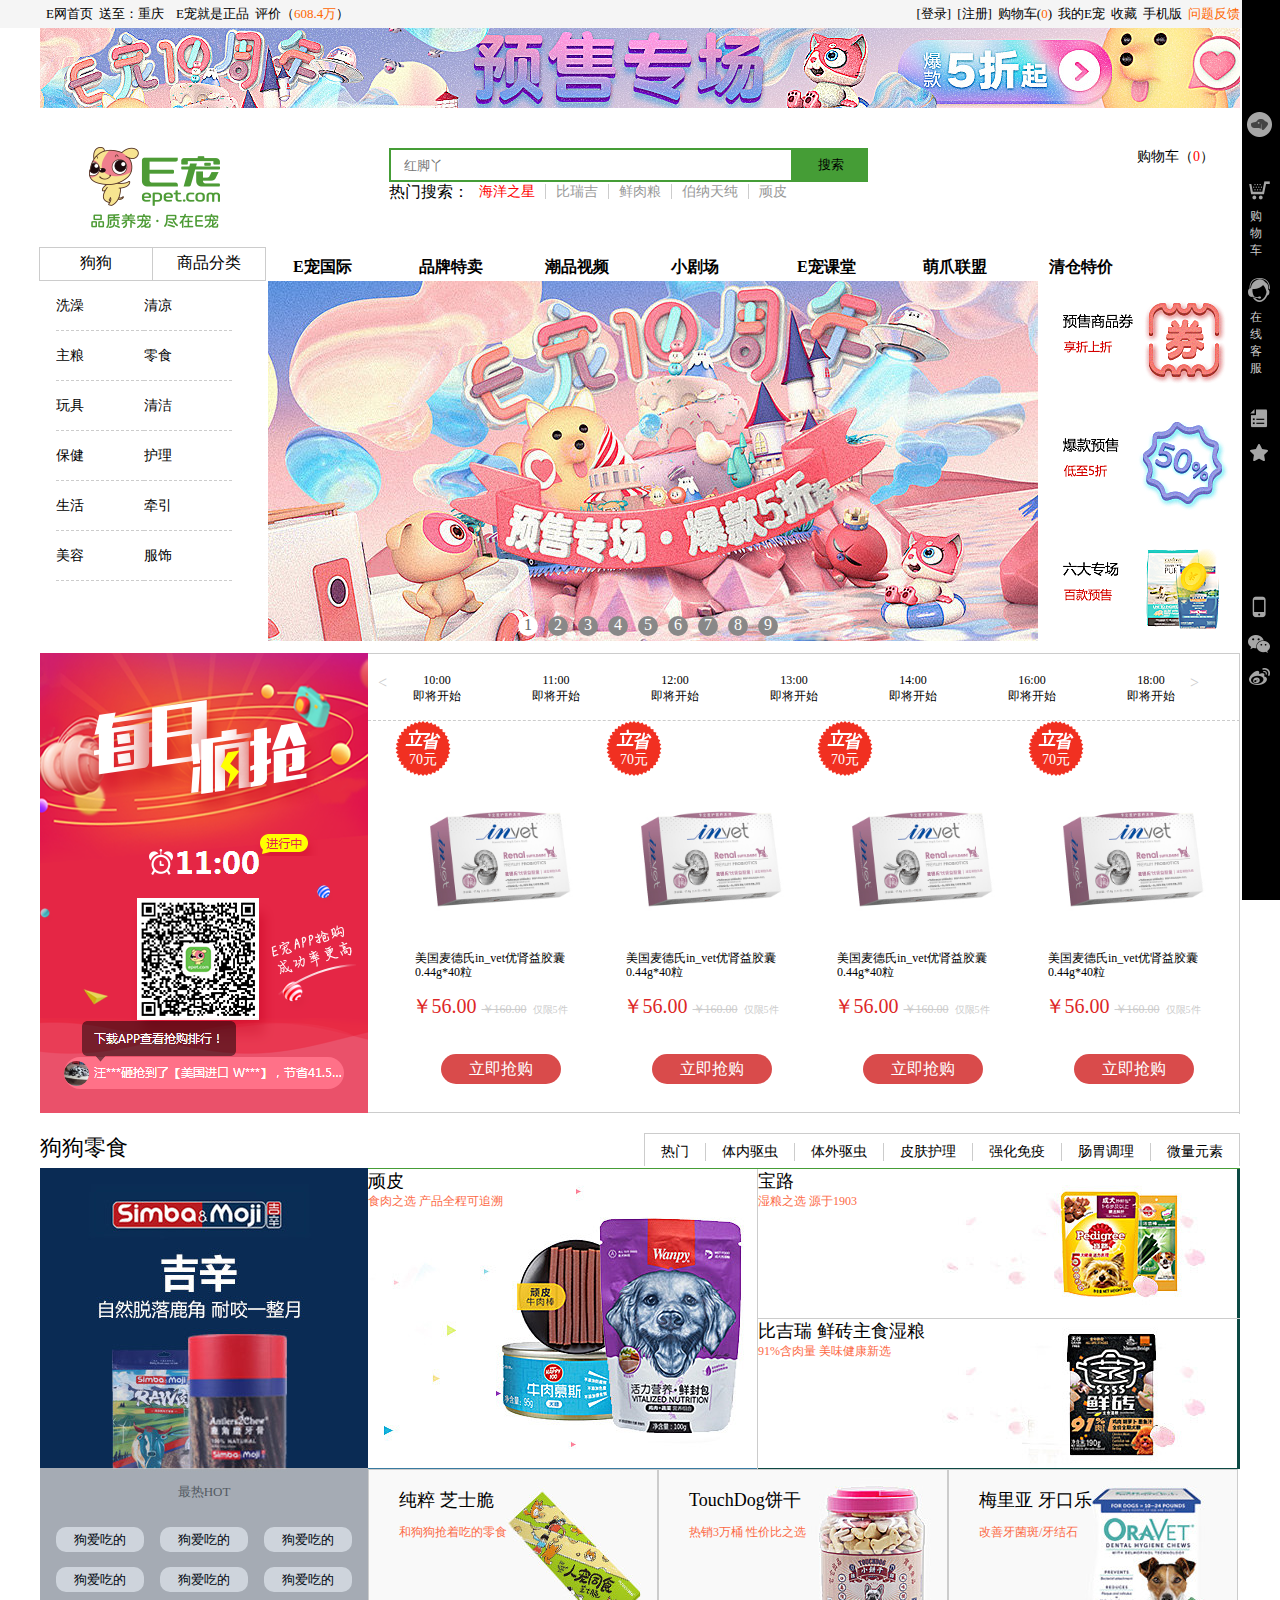
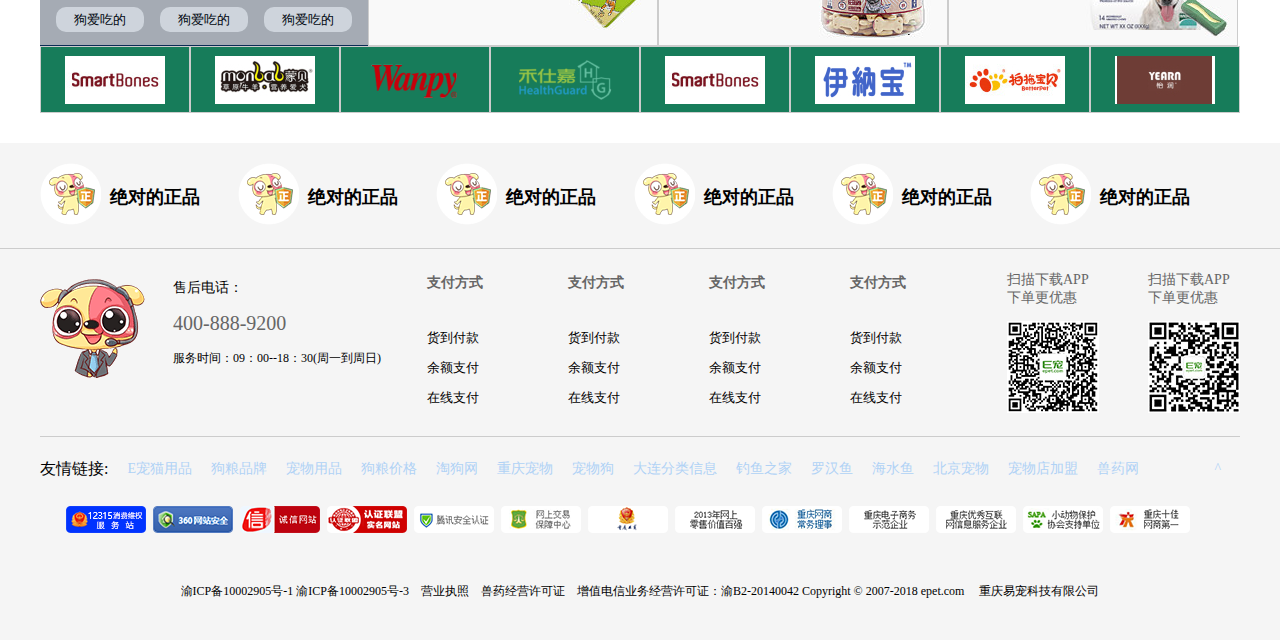
==== index.html @ f07bb5f8 "提交项目" ====
<!DOCTYPE html>
<html lang="en">

<head>
    <meta charset="UTF-8">
    <meta name="viewport" con="width=device-width, initial-scale=1.0">
    <meta http-equiv="X-UA-Compatible" con="ie=edge">
    <title>首页</title>
    <link rel=stylesheet href="css/common.css">
    <link rel=stylesheet href="css/index.css">
    <script src="js/jquery-3.4.1.js"></script>
    <script src="js/jquery.leanModal.min.js"></script>

</head>

<body>
    <!-- 顶部栏目 -->
        <div id="topBar">
            <div class="con">
                <div class="fl">
                    <ul>
                        <li><a href=""><img src="" alt="">E网首页</a></li>
                        <li>送至：重庆</li>
                        <li><img src="" alt=""></li>
                        <li>E宠就是正品</li>
                        <li>评价（<span>608.4万</span>）</li>
                    </ul>
                </div>
                <div class="fr">
                    <ul>
                        <li><a href="#loginmodal" id="modaltrigger_login">[登录]</a></li>
                        <li><a href="#registermodal" id="modaltrigger_register">[注册]</a></li>
                        <li><img src="" alt="">购物车(<span>0</span>)</li>
                        <li><img src="" alt="">我的E宠</li>
                        <li><img src="" alt="">收藏</li>
                        <li><img src="" alt="">手机版</li>
                        <li><span>问题反馈</span></li>
                    </ul>
                </div>
            </div>
        </div>
        <!-- 预售专场 -->
        <div class="con">
            <a href="#"><img src="images/sale.jpg" alt=""></a>
        </div>
        <!-- 登录窗口 -->
        <form action="api/php/login.php" method="post" accept-charset="utf-8">
        <div id="loginmodal" style="display:none">
            <div class="newlogin_con">
                <div>
                    <p class="gototitle">
                        <span class="phone_code">手机验证码登录</span>
                        <span class="Uname">账户登录</span>
                    </p>
                    <div class="gotologin_con">
                        <!---->
                        <div>
                            <div class="user_num">
                                <span class="user_ioc pr1"></span>
                                <input type="text" name="phone_number" placeholder="请输入手机号/账号">
                            </div>
                            <div class="user_pwd">
                                <span class="pwd_ioc pr1 pr2"></span>
                                <input type="password" name="password" style="width:161px" value="" maxlength="20" placeholder="请输入密码">
                                <a href="#">
                                    <span class="forgot">忘记密码</span>
                                </a>
                            </div>
                            <!---->
                        </div>
                        <input type="submit" class="login" value="登录">
                        <p class="otherlogin clear">
                            <span class="loginstype fl">
                                <a href="#"></a>
                                <a href="#"></a>
                                <a href="#" class="QQ"></a>
                            </span>
                            <span class="question fr">
                                <a class="get_phonenum">手机快速注册</a>
                                <span>遇到问题？</span>
                            </span>
                        </p>
                    </div>
                </div>
            </div>
        </div>
        </form>
        <!-- 注册窗口 -->
        <form action="api/php/reg.php" method="post" accept-charset="utf-8">
        <div id="registermodal" style="display:none">
            <div id="newlogin">
                <div class="popup">
                    <p class="gototitle clear">
                        <span class="it1 fl">新用户注册</span>
                        <span class="liner fl"></span>
                        <span id="register_to_login" class="it1 fl closeButton">直接登录</span>
                    </p>
                    <div class="gotologin_con">
                        <div>
                            <div class="setting">
                                <span class="pr1"></span>
                                <input type="text" name="phone_number" placeholder="请输入手机号" maxlength="11">
                            </div>
                            <div class="setting">
                                <input type="text" placeholder="请输入短信验证码" maxlength="4">
                                <a class="#">
                                    <span id="getcodes">获取验证码</span>
                                </a>
                                <div id="popup-captcha"></div>
                            </div>
                            <div class="setting">
                                <span class="pr2"></span>
                                <input type="password" value="" maxlength="20" name="password" placeholder="请输入密码">
                            </div>
                        </div>
                        <input type="submit" name="sub" class="register_btn"  value="注册">
                        <div class="clear otherlogin">
                            <span></span>
                            <span class="que fl">我同意E宠
                            <a href="#" target="_blank" class="go_argent ">《用户使用协议》</a>
                            </span>
                            <span class="meet_que fr">遇到问题？</span>
                        </div>
                    </div>
                </div>
            </div>
        </div>
    </form>

    <!-- 搜索栏目 -->
        <div id="logo_search_car"  class="con clear">
            <a href="#" id="logo" class="fl"><img src="images/epet-logo.png" alt=""></a>

            <div id="search" class="fl">
                <input type="text" name="" class="search_input fl" placeholder="红脚丫">
                <button class="search_btn fl">搜索</button>
                <ul class="search_list">
                    <li>热门搜索：</li>
                    <li><a href="#"><span class="first_span">海洋之星</span></a></li>
                    <li><a href="#"><span>比瑞吉</span></a></li>
                    <li><a href="#"><span>鲜肉粮</span></a></li>
                    <li><a href="#"><span>伯纳天纯</span></a></li>
                    <li><a href="#"><span class="last_span">顽皮</span></a></li>
                </ul>
            </div>

            <a href="./html/cart.html" id="car" class="fr"><img src="images/shop-cart.png" alt="">购物车（<span>0</span>）</a>

        </div>

    <!-- 导航栏目 -->
        <div id="nav" class="con clear">
            <ul class="nav_list_l fl clear">
                <li><span>狗狗</span></li>
                <li><span>商品分类</span></li>
            </ul>
            <ul class="nav_list_r fl clear">
                <li><span>E宠国际</span></li>
                <li><span>品牌特卖</span></li>
                <li><span>潮品视频</span></li>
                <li><span>小剧场</span></li>
                <li><span>E宠课堂</span></li>
                <li><span>萌爪联盟</span></li>
                <li><span>清仓特价</span></li>
            </ul>
        </div>

    <!-- 侧边栏 -->
        <div id="side_bar">
            <ul class="side_bar_list">
                <li><a class="rt_my" href="#"><i></i></a></li>
                <li><a class="rt_car" href="#"><i></i><span>购物车</span></a></li>
                <li><a class="rt_question" href="#"><i></i><span>在线客服</span></a></li>
                <li><a class="rt_order" href="#"><i></i></a></li>
                <li><a class="rt_view" href="#"><i></i></a></li>
            </ul>
            <a class="rt_app" href="#"><i></i></a>
            <a class="rt_weixin" href="#"><i></i></a>
            <a class="rt_weibo" href="#"><i></i></a>
            <a class="back_top" href="#"><i></i></a>
        </div>


    <!-- 轮播图部分 -->
        <div id="banner" class="con clear">
            <!-- 二级菜单 -->
            <div id="goods_class">
            <ul class="fl">
                <li>
                    <div><a>洗澡</a><a>清凉</a></div>
                </li>
                <li>
                    <div><a>主粮</a><a>零食</a></div>
                </li>
                <li>
                    <div><a>玩具</a><a>清洁</a></div>
                </li>
                <li>
                    <div><a>保健</a><a>护理</a></div>
                </li>
                <li>
                    <div><a>生活</a><a>牵引</a></div>
                </li>
                <li>
                    <div><a>美容</a><a>服饰</a></div>
                </li>
                <li></li>
            </ul>

            <!-- 轮播图 -->
                <div id="box" class="fl">
                    <img id="imgId1" src="images/1.jpg" />
                    <img id="imgId2" src="images/2.jpg" />
                    <img id="imgId3" src="images/3.jpg" />
                    <img id="imgId4" src="images/4.jpg" />
                    <img id="imgId5" src="images/5.jpg" />
                    <img id="imgId6" src="images/6.jpg" />
                    <img id="imgId7" src="images/7.jpg" />
                    <img id="imgId8" src="images/8.jpg" />
                    <img id="imgId9" src="images/9.jpg" />
                    <ul id="btns">
                        <li>1</li>
                        <li>2</li>
                        <li>3</li>
                        <li>4</li>
                        <li>5</li>
                        <li>6</li>
                        <li>7</li>
                        <li>8</li>
                        <li>9</li>
                    </ul>

                </div>



            <!-- 二级菜单 -->
            <div class="second_list">
                <div class="clear">
                    <div class="list_title">
                        <i></i>
                        <span>出游洗澡</span>
                        <i></i>
                    </div>
                    <div>
                        <div class="fl green_font">
                        <a href="#">专用香波</a>
                        <img src="" alt="" /></div>
                        <div class="fl small_font">
                            <a href="#"><span>双层被毛</span></a>
                            <a href="#"><span>卷毛专用</span></a>
                            <a href="#"><span>红棕色</span></a>
                            <a href="#"><span>金色专用</span></a>
                        </div>
                    </div>
                    <div>
                        <div class="fl green_font">
                        <a href="#">专用香波</a>
                        <img src="" alt="" /></div>
                        <div class="fl small_font">
                            <a href="#"><span>双层被毛</span></a>
                            <a href="#"><span>卷毛专用</span></a>
                            <a href="#"><span>红棕色</span></a>
                            <a href="#"><span>金色专用</span></a>
                        </div>
                    </div>
                    <div>
                        <div class="fl green_font">
                        <a href="#">专用香波</a>
                        <img src="" alt="" /></div>
                        <div class="fl small_font">
                            <a href="#"><span>双层被毛</span></a>
                            <a href="#"><span>卷毛专用</span></a>
                            <a href="#"><span>红棕色</span></a>
                            <a href="#"><span>金色专用</span></a>
                        </div>
                    </div>
                    <div>
                        <div class="fl green_font">
                        <a href="#">专用香波</a>
                        <img src="" alt="" /></div>
                        <div class="fl small_font">
                            <a href="#"><span>双层被毛</span></a>
                            <a href="#"><span>卷毛专用</span></a>
                            <a href="#"><span>红棕色</span></a>
                            <a href="#"><span>金色专用</span></a>
                        </div>
                    </div>
                </div>

                <div>
                    <div class="list_title">
                        <i></i>
                        <span>出游洗澡</span>
                        <i></i>
                    </div>
                    <div>
                        <div class="fl green_font">
                        <a href="#">专用香波</a>
                        <img src="" alt="" /></div>
                        <div class="fl small_font">
                            <a href="#"><span>双层被毛</span></a>
                            <a href="#"><span>卷毛专用</span></a>
                            <a href="#"><span>红棕色</span></a>
                            <a href="#"><span>金色专用</span></a>
                        </div>
                    </div>
                    <div>
                        <div class="fl green_font">
                        <a href="#">专用香波</a>
                        <img src="" alt="" /></div>
                        <div class="fl small_font">
                            <a href="#"><span>双层被毛</span></a>
                            <a href="#"><span>卷毛专用</span></a>
                            <a href="#"><span>红棕色</span></a>
                            <a href="#"><span>金色专用</span></a>
                        </div>
                    </div>
                    <div>
                        <div class="fl green_font">
                        <a href="#">专用香波</a>
                        <img src="" alt="" /></div>
                        <div class="fl small_font">
                            <a href="#"><span>双层被毛</span></a>
                            <a href="#"><span>卷毛专用</span></a>
                            <a href="#"><span>红棕色</span></a>
                            <a href="#"><span>金色专用</span></a>
                        </div>
                    </div>
                    <div>
                        <div class="fl green_font">
                        <a href="#">专用香波</a>
                        <img src="" alt="" /></div>
                        <div class="fl small_font">
                            <a href="#"><span>双层被毛</span></a>
                            <a href="#"><span>卷毛专用</span></a>
                            <a href="#"><span>红棕色</span></a>
                            <a href="#"><span>金色专用</span></a>
                        </div>
                    </div>
                </div>
            </div>

         </div>
            <!-- 右侧三张图 -->
            <div id="rt_img" class="fr">
                <div><a href="#"><img src="images/rt_1.png" alt=""></a></div>
                <div><a href="#"><img src="images/rt_2.png" alt=""></a></div>
                <div><a href="#"><img src="images/rt_3.png" alt=""></a></div>
            </div>
        </div>

    <!-- 每日抢购 -->
        <div id="scare_buying" class="con clear">
        <!-- 每日疯抢 -->
        <div class="sb_left fl">
            <img src="images/sb_left.png" alt="">
        </div>
            <!-- 疯抢商品列表 -->
            <div class="sb_right fr">
                <div class="sb_right_top">
                    <div class="srt_time">
                        <ul class="srt_timelist">
                            <li>
                                <p>10:00</p>
                                <p>即将开始</p>
                            </li>
                            <li>
                                <p>11:00</p>
                                <p>即将开始</p>
                            </li>
                            <li>
                                <p>12:00</p>
                                <p>即将开始</p>
                            </li>
                            <li>
                                <p>13:00</p>
                                <p>即将开始</p>
                            </li>
                            <li>
                                <p>14:00</p>
                                <p>即将开始</p>
                            </li>
                            <li>
                                <p>16:00</p>
                                <p>即将开始</p>
                            </li>
                            <li>
                                <p>18:00</p>
                                <p>即将开始</p>
                            </li>
                            <li>
                                <p>20:00</p>
                                <p>即将开始</p>
                            </li>
                            <li>
                                <p>明日</p>
                                <p>预告</p>
                            </li>
                        </ul>
                    </div>
                    <span class="srt_time_lt">&lt;</span>
                    <span class="srt_time_gt">&gt;</span>
                </div>
                <div class="sb_right_bottom">
                    <div class="srb_div">
                        <ul class="srb_goodslist">
                            <li>
                                <div class="ls"><img src="images/fqls.png" alt=""><span>70元</span></div>
                                <div class="goods_img"><img src="images/srb_goods1.jpg" width="157px" height="156px" alt=""></div>
                                    <div class="goods_name"><span>美国麦德氏in_vet优肾益胶囊0.44g*40粒</span></div>
                                    <div class="goods_price"><span>￥56.00</span><s>￥160.00</s><span>仅限5件</span></div>
                                    <a href="#">立即抢购</a>
                            </li>
                            <li>
                                <div class="ls"><img src="images/fqls.png" alt=""><span>70元</span></div>
                                <div class="goods_img"><img src="images/srb_goods1.jpg" width="157px" height="156px" alt=""></div>
                                    <div class="goods_name"><span>美国麦德氏in_vet优肾益胶囊0.44g*40粒</span></div>
                                    <div class="goods_price"><span>￥56.00</span><s>￥160.00</s><span>仅限5件</span></div>
                                    <a href="#">立即抢购</a>
                            </li>
                            <li>
                                <div class="ls"><img src="images/fqls.png" alt=""><span>70元</span></div>
                                <div class="goods_img"><img src="images/srb_goods1.jpg" width="157px" height="156px" alt=""></div>
                                    <div class="goods_name"><span>美国麦德氏in_vet优肾益胶囊0.44g*40粒</span></div>
                                    <div class="goods_price"><span>￥56.00</span><s>￥160.00</s><span>仅限5件</span></div>
                                    <a href="#">立即抢购</a>
                            </li>
                            <li>
                                <div class="ls"><img src="images/fqls.png" alt=""><span>70元</span></div>
                                <div class="goods_img"><img src="images/srb_goods1.jpg" width="157px" height="156px" alt=""></div>
                                    <div class="goods_name"><span>美国麦德氏in_vet优肾益胶囊0.44g*40粒</span></div>
                                    <div class="goods_price"><span>￥56.00</span><s>￥160.00</s><span>仅限5件</span></div>
                                    <a href="#">立即抢购</a>
                            </li>
                            <li>
                                <div class="ls"><img src="images/fqls.png" alt=""><span>70元</span></div>
                                <div class="goods_img"><img src="images/srb_goods1.jpg" width="157px" height="156px" alt=""></div>
                                    <div class="goods_name"><span>美国麦德氏in_vet优肾益胶囊0.44g*40粒</span></div>
                                    <div class="goods_price"><span>￥56.00</span><s>￥160.00</s><span>仅限5件</span></div>
                                    <a href="#">立即抢购</a>
                            </li>
                            <li>
                                <div class="ls"><img src="images/fqls.png" alt=""><span>70元</span></div>
                                <div class="goods_img"><img src="images/srb_goods1.jpg" width="157px" height="156px" alt=""></div>
                                    <div class="goods_name"><span>美国麦德氏in_vet优肾益胶囊0.44g*40粒</span></div>
                                    <div class="goods_price"><span>￥56.00</span><s>￥160.00</s><span>仅限5件</span></div>
                                    <a href="#">立即抢购</a>
                            </li>
                        </ul>
                    </div>
                    <span class="goods_left jt">&lt;</span>
                    <span class="goods_right jt">&gt;</span>

                </div>
            </div>
        </div>

    <!-- 商品栏目 -->
        <div id="goods">
            <div class="con">

                <div class="title">
                    <div class="title_left fl">
                        <span>狗狗零食</span>
                    </div>
                    <div class="title_right fr">
                            <ul class="clear">
                                <li><span>热门</span></li>
                                <li><span>体内驱虫</span></li>
                                <li><span>体外驱虫</span></li>
                                <li><span>皮肤护理</span></li>
                                <li><span>强化免疫</span></li>
                                <li><span>肠胃调理</span></li>
                                <li><span class="li_last">微量元素</span></li>
                            </ul>
                    </div>
                </div>

                <div class="left_bar fl">
                    <div class="hot_brand">
                        <p>最热HOT</p>
                       <ul>
                           <li><a href="#">狗爱吃的</a></li>
                           <li><a href="#">狗爱吃的</a></li>
                           <li><a href="#">狗爱吃的</a></li>
                           <li><a href="#">狗爱吃的</a></li>
                           <li><a href="#">狗爱吃的</a></li>
                           <li><a href="#">狗爱吃的</a></li>
                           <li><a href="#">狗爱吃的</a></li>
                           <li><a href="#">狗爱吃的</a></li>
                           <li><a href="#">狗爱吃的</a></li>
                       </ul>
                    </div>
                </div>
                <div class="right_bar fr">
                    <div class="rb_top">
                        <div class="rbt_left fl">
                            <p class="right_bar_p1">顽皮</p>
                            <p class="right_bar_p2">食肉之选 产品全程可追溯</p>
                        </div>
                        <div class="rbt_right fr">
                            <div class="rbtr_top">
                                <p class="right_bar_p1">宝路</p>
                                <p class="right_bar_p2">湿粮之选 源于1903</p>
                            </div>
                            <div class="rbtr_bottom">
                                <p class="right_bar_p1">比吉瑞 鲜砖主食湿粮</p>
                                <p class="right_bar_p2">91%含肉量 美味健康新选</p>
                            </div>
                        </div>

                    </div>
                    <div class="rb_bottom">
                        <div>
                            <p>纯粹 芝士脆</p>
                            <p>和狗狗抢着吃的零食</p>
                        </div>
                        <div>
                            <p>TouchDog饼干</p>
                            <p>热销3万桶 性价比之选</p>
                        </div>
                        <div>
                            <p>梅里亚 牙口乐</p>
                            <p>改善牙菌斑/牙结石</p>
                        </div>
                    </div>
                </div>

                <div class="brand">
                    <div><img src="images/a1.jpg" alt=""></div>
                    <div><img src="images/a2.jpg" alt=""></div>
                    <div><img src="images/a3.png" alt=""></div>
                    <div><img src="images/a4.png" alt=""></div>
                    <div><img src="images/a1.jpg" alt=""></div>
                    <div><img src="images/a5.jpg" alt=""></div>
                    <div><img src="images/a6.jpg" alt=""></div>
                    <div><img src="images/a7.jpg" alt=""></div>
                </div>
            </div>
        </div>

    <!-- 尾部导航I -->
        <div id="foot_bar">
            <div id="ad">
                <ul class="ad_list con clear">
                    <li><a href="#"><span>绝对的正品</span></a></li>
                    <li><a href="#"><span>绝对的正品</span></a></li>
                    <li><a href="#"><span>绝对的正品</span></a></li>
                    <li><a href="#"><span>绝对的正品</span></a></li>
                    <li><a href="#"><span>绝对的正品</span></a></li>
                    <li><a href="#"><span>绝对的正品</span></a></li>
                </ul>
            </div>

            <!-- 服务导航 -->
            <div id="serve_nav">
                <div class="con clear">
                <!-- 联系方式 -->
                    <div class="dog_phone fl">
                        <img src="images/dog_phone.gif" class="fl" alt="">
                        <div class="phone fl">
                            <p>售后电话：</p>
                            <p>400-888-9200</p>
                            <p>服务时间：09：00--18：30(周一到周日)</p>
                        </div>
                    </div>

                <!-- 关于我们 -->
                    <div class="about fl">
                        <ul class="about_list clear">
                            <li>支付方式</li>
                            <li>货到付款</li>
                            <li>余额支付</li>
                            <li>在线支付</li>
                        </ul>

                        <ul class="about_list">
                            <li>支付方式</li>
                            <li>货到付款</li>
                            <li>余额支付</li>
                            <li>在线支付</li>
                        </ul>

                        <ul class="about_list">
                            <li>支付方式</li>
                            <li>货到付款</li>
                            <li>余额支付</li>
                            <li>在线支付</li>
                        </ul>

                        <ul class="about_list">
                            <li>支付方式</li>
                            <li>货到付款</li>
                            <li>余额支付</li>
                            <li>在线支付</li>
                        </ul>
                    </div>


                    <div class="QR_code fr">
                        <div class="fl">
                            <p>扫描下载APP</p>
                            <p>下单更优惠</p>
                            <img src="images/dw2.png" alt="">
                        </div>

                        <div class="fr">
                            <p>扫描下载APP</p>
                            <p>下单更优惠</p>
                            <img src="images/app-code.jpg" alt="">
                        </div>
                    </div>


                </div>
            </div>

            <!-- 友情链接 -->
            <div class="friend_link con">
                <ul class="clear">
                    <li>友情链接:</li>
                    <li><a href="#">E宠猫用品</a></li>
                    <li><a href="#">狗粮品牌</a></li>
                    <li><a href="#">宠物用品</a></li>
                    <li><a href="#">狗粮价格</a></li>
                    <li><a href="#">淘狗网</a></li>
                    <li><a href="#">重庆宠物</a></li>
                    <li><a href="#">宠物狗</a></li>
                    <li><a href="#">大连分类信息</a></li>
                    <li><a href="#">钓鱼之家</a></li>
                    <li><a href="#">罗汉鱼</a></li>
                    <li><a href="#">海水鱼</a></li>
                    <li><a href="#">北京宠物</a></li>
                    <li><a href="#">宠物店加盟</a></li>
                    <li><a href="#">兽药网</a></li>
                    <li><a href="#">^</a></li>
                </ul>
                <div class="foot_img"><img src="./images/foot_img.png" alt=""></div>
                <div class="copyright">渝ICP备10002905号-1  渝ICP备10002905号-3　营业执照　兽药经营许可证　增值电信业务经营许可证：渝B2-20140042 Copyright © 2007-2018 epet.com 　重庆易宠科技有限公司</div>
            </div>
        </div>


    <script type="text/javascript">
        $(function() {
            // 弹出登录注册框
            $('#modaltrigger_login').leanModal({ top: 110, overlay: 0.45, closeButton: ".hidemodal" });
            $('#modaltrigger_register').leanModal({ top: 110, overlay: 0.45, closeButton: ".hidemodal" });

            // 二级菜单
            $("#goods_class li div,.second_list").hover(function(){
                $(".second_list").css("display","block");
            },function(){
                $(".second_list").css("display","none");

            })

            // 轮播图部分
            var arr=["timg1.jpg","timg2.jpg","timg3.jpg","timg4.jpg","timg5.jpg","timg6.jpg","timg7.jpg","timg8.jpg","timg9.jpg"];
            var ord = 0;//代表当前图片的序号，从0开始。
            var myTimer = null;

            function  initUI() {
                $("#box li:first").css({"backgroundColor":"#fff","color":"#666"});
            }

            function  initEvent() {
                $("#box").mouseenter(function () {
                    stopPlay();
                });

                $("#box").mouseleave(function () {
                    autoPlay();
                });

                $("#box li").click(function () {
                    goImg($("#box li").index(this));
                });

                $("#leftArrow").click(function () {
                    let transord =ord-1;
                    transord = transord<0?arr.length-1:transord;
                    goImg(transord);
                });

                $("#rightArrow").click(function () {
                    let transord =ord+1;
                    transord = transord>arr.length-1?0:transord;
                    goImg(transord);
                });
            }

            //1、自动播放
            function autoPlay() {
                myTimer = setInterval(function () {
                    //一、改变数据
                    // 1、记录当前序号（淡出的图片序号）
                    let outOrd = ord;
                    //2、改变要显示的图片的序号（淡出图片序号加一）
                    ord++;
                    if(ord>arr.length-1){
                        ord=0;
                    }
                    //二、改变外观
                    let $img = $("#box img");
                    //1、淡入淡出效果
                    //让一张(outOrd)淡出 当前消失
                    $img.eq(outOrd).animate({"opacity":0},500);
                    //让一张(ord)淡入下一张图片显示
                    $img.eq(ord).animate({"opacity":1},500);
                    //2、改变豆豆的颜色；
                    $("#box li").eq(ord).css({"backgroundColor":"#fff","color":"#666"}).siblings().css({"backgroundColor":"#888","color":"#fff"});
                },2000);
            }

            //2、停止播放
            function stopPlay() {
                window.clearInterval(myTimer);
            }

            //3、跳转到指定的图片
            function  goImg(transOrd) {
                //一、改变数据
                // 1、记录当前序号（淡出的图片序号）
                let outOrd = ord;
                //2、改变要显示的图片的序号（传入的图片序号）
                ord=transOrd;
                if(ord>arr.length-1){
                    ord=0;
                }
                //二、改变外观
                let $img = $("#box img");
                //1、淡入淡出效果
                //让一张(outOrd)淡出 当前消失
                $img.eq(outOrd).animate({"opacity":0},500);
                //让一张(ord)淡入下一张图片显示
                $img.eq(ord).animate({"opacity":1},500);
                //2、改变小圆点的颜色；
                $("#box li").eq(ord).css({"backgroundColor":"#fff","color":"#888"}).siblings().css({"backgroundColor":"#888","color":"#fff"});
            }

            $(function () {
                //1、初始化界面
                initUI();
                //2、绑定事件
                initEvent();
                //3、自动播放
                autoPlay();
            });


            // 跳转详情页
            $("#goods").click(function(){
                location.href="html/goods_list.html";
            })






            // $('#register_to_login').click(function(){
            //     $('#registermodal').css("display","none");
            //     $('#loginmodal').css("display","block");


            // });

        });
    </script>
</body>

</html>
---- css/common.css ----
*{
    margin: 0;padding: 0;box-sizing: border-box;
}
ul,li{
    list-style: none;
}
a{
    color:#000;
    text-decoration: none;
}

.con{
    width: 1200px;
    margin:0 auto;

}

.fl{
    float: left;
}

.fr{
    float: right;
}

.clear:after{
        content:".";
        display: block;
        width:100%;
        height:0;
        overflow: hidden;
        clear: both;
        visibility: hidden;
    }
---- css/index.css ----
/* 顶部栏目 */
        #topBar {
            width: 100%;
            height: 28px;
            background-color: #F5F5F5;
        }

        #topBar li {
            line-height: 28px;
            float: left;
            margin-left: 6px;
            font-size: 13px;
            cursor: pointer;

        }

        #topBar li span {
            color: #FF6600;
        }

        /* 登录窗口 */
        #lean_overlay {
            position: fixed;
            z-index: 100;
            top: 0px;
            left: 0px;
            height: 100%;
            width: 100%;
            background: #000;
            display: none;
        }

        .newlogin_con {
            margin: 20px auto;
            width: 422px;
            height: 379px;
            padding: 25px 50px;
            background: #fff;
            border-radius: 20px;
        }

        /* .newlogin_con .gototitle{
                font-size:18px;
                text-align:center;
            } */

        .newlogin_con .gototitle span {
            display: inline-block;
            font-size: 18px;
            cursor: pointer;

        }

        .newlogin_con .gototitle span:nth-child(1) {
            width: 160px;
            height: 24px;
            text-align: center;
            border-right: 1px solid #ccc;
        }

        .newlogin_con .gototitle span:nth-child(2) {
            width: 110px;
            height: 24px;
            text-align: center;
        }

        .newlogin_con .login {
            background: #999;
            height: 42px;
            width: 300px;
            line-height: 42px;
            border-radius: 30px;
            text-align: center;
            color: #fff;
            cursor: pointer;
        }

        .newlogin_con .user_num,
        .user_pwd {
            margin: 20px auto;
            width: 300px;
            height: 40px;
            line-height: 40px;
            border: 1px solid #dddddd;
            border-radius: 30px;
        }

        .newlogin_con .user_num>input,
        .user_pwd>input {
            outline: none;
            border: none;
            border-radius: 30px;
            padding: 0 15px;
        }

        .newlogin_con .user_pwd .forgot {
            width: 108px;
            font-size: 14px;
            color: #ccc;
        }

        .gotologin_con .pr1 {
            display: inline-block;
            width: 20px;
            height: 20px;
            vertical-align: top;
            border-right: 1px solid #f4f4f4;
            padding-right: 30px;
            margin: 8px 0 0 8px;
            background: url('images/newico.png') 0 -60px no-repeat;
        }

        .gotologin_con .pr2 {
            background: url('images/newico.png') 0 -40px no-repeat;

        }

        .user_pwd a {
            display: inline-block;
            width: 80px;
            height: 25px;
            line-height: 25px;
            text-align: center;
            border-left: 1px solid #f4f4f4;
        }

        .newlogin_con .otherlogin {

            margin: 45px 0 25px 0;
        }

        .loginstype {
            display: inline-block;
        }

        .loginstype a {
            display: inline-block;
            width: 36px;
            height: 36px;

        }

        .loginstype a:nth-child(1) {
            background: url('images/newico2.png') 0 0 no-repeat;
        }

        .loginstype a:nth-child(2) {
            background: url('images/newico2.png') -43px 0 no-repeat;
        }

        .loginstype a:nth-child(3) {
            background: url('images/newico2.png') -87px 0 no-repeat;
        }

        .question {
            font-size: 12px;
            line-height: 40px;
        }


        /* 注册窗口 */
        #newlogin {
            width: 422px;
            height: 424px;
            /* width: 322px; */
            padding: 0 50px;
            background: #fff;
            border-radius: 20px;
            background: #fff;
            margin: 20px auto;
            padding-top: 5px;

        }

        .popup {
            width: 322px;
            height: 359px;
        }

        #newlogin .liner {
            display: inline-block;
            width: 1px;
            height: 24px;
            background: #ccc;
        }

        #newlogin .gototitle {
            margin: 30px 0 40px 0;
        }

        #newlogin .it1 {
            display: block;
            width: 160.5px;
            height: 24px;
            font-size: 18px;
            text-align: center;
            /* line-height: 20px; */
        }

        #newlogin .gototitle .it1:nth-child(1) {
            color: #EA724B;
        }

        #newlogin #getcodes {
            display: inline-block;
            width: 110px;
            height: 25px;
            line-height: 25px;
            font-size: 14px;
            color: #f03e3e;
            border-left: 1px solid #f4f4f4;
            text-align: center;
        }

        .gotologin_con {
            width: 322px;
            height: 295px;
        }

        .gotologin_con .setting {
            margin: 20px auto;
            width: 300px;
            height: 40px;
            line-height: 40px;
            border: 1px solid #dddddd;
            border-radius: 30px;
        }

        .gotologin_con .setting input {
            outline: none;
            border: none;
            border-radius: 30px;
            padding: 0 15px;
            font-size: 12px;
        }

        #newlogin .setting>span {
            display: inline-block;
            width: 20px;
            height: 20px;
            vertical-align: top;
            border-right: 1px solid #f4f4f4;
            padding-right: 30px;
            margin: 8px 0 0 8px;
        }

        #newlogin .setting .pr1 {
            background: url('images/newico.png') 0 -60px no-repeat;
        }

        #newlogin .setting .pr2 {
            background: url('images/newico.png') 0 -40px no-repeat;
        }

        .register_btn {
            margin: 20px auto;
            width: 300px;
            height: 40px;
            line-height: 40px;
            border: 1px solid #dddddd;
            border-radius: 30px;
            background: #999;
            text-align: center;
            color: #fff;
        }

        .otherlogin .que {
            font-size: 12px;
            color: #666;
        }

        .otherlogin a {
            color: #F06E6E;
        }

        .otherlogin .meet_que {
            font-size: 12px;
            color: #ccc;
        }

/* 搜索框 */

    #logo_search_car #logo{
        margin: 21px 0 0 0;

    }

    #logo_search_car #search{
        margin:36px 0 0 119px
    }

    #search .search_input{
        width: 404px;
        height: 34px;
        border: 2px solid #459D36;
        padding-left:13px;
    }

    #search .search_btn{
        width: 75px;
        height: 34px;
        border: 2px solid #459D36;
        background:#459D36;
    }

    #search .search_list li{
        float:left
    }

    #search .search_list li span{
        font-size:14px;
        padding:0 10px;
        color:#999999;
        border-right: 1px solid #ccc;
    }

    #search .search_list li span.first_span{
        color:red;
    }

    #search .search_list li span.last_span{
        border-right:0 none;
    }


    #logo_search_car #car{
        // display: block;
        margin:36px 26px 0 0;
        font-size:14px;
    }

    #logo_search_car #car img{
        margin-right: 14px;
    }

    #logo_search_car #car span{
        color:red;
    }

    // 导航栏目
    #nav{
        height: 34px;
    }

    #nav .nav_list_l li{
        width: 114px;
        height: 34px;
        float: left;
    }

    #nav .nav_list_r li{
        float: left;
        width: 126px;
        height: 34px;
    }

    #nav ul span{
        font-size:16px;
    }

/* 导航栏目 */
    #nav{
    height: 34px;
    }

    #nav .nav_list_l{
        width:228px;
        margin-right:25px;
    }

    #nav .nav_list_l li{
        width: 114px;
        height: 34px;
        float: left;
        border:1px solid #ccc;
        text-align: center;
        padding-top:5px;
        margin-left: -1px;
    }

    #nav .nav_list_r{
        width: 927px;
        height: 34px;
        padding-top: 10px;
    }

    #nav .nav_list_r li{
        float: left;
        width: 126px;
        height: 34px;
        font-size:16px;
        font-weight: 700;
    }

    #nav ul span{
        font-size:16px;
    }

/* 侧边栏 */
    #side_bar {
        width: 38px;
        height: 100%;
        position: absolute;
        top: 0;
        right: 0;
        background: #000000;

    }

    .side_bar_list {
        height: 482px;
        margin-top: 107px;
    }

    .side_bar_list li a {
        display: block;
    }

    #side_bar a i {
        display: block;
        width: 35px;
        height: 35px;

    }

    .side_bar_list li .rt_my i {
        background: url('../images/bar_new.png') 0 -235px no-repeat;
        margin: 26px 0;
    }

    .side_bar_list li .rt_car {
        width: auto;
        height: auto;
        background-image: none;
        font-size: 12px;
        padding: 5px 0 10px;
        margin: 0;
    }

    .side_bar_list li .rt_car i {
        background: url('../images/bar_new.png') 0 -270px no-repeat;
    }

    .side_bar_list li .rt_question {
        width: auto;
        height: auto;
        background-image: none;
        font-size: 12px;
        padding: 5px 0 10px;
        margin: 0 0 15px;
    }

    .side_bar_list li .rt_question i {
        background: url('../images/bar_new.png') 2px -617px no-repeat;

    }

    .side_bar_list li .rt_order i {
        background: url('../images/bar_new.png') 0 -305px no-repeat;
    }

    .side_bar_list li .rt_view i {
        background: url('../images/bar_new.png') -1px -693px no-repeat;
    }

    .rt_app i{
        background: url('../images/bar_new.png') 0px -410px no-repeat;
    }

    .rt_weixin i{
        background: url('../images/bar_new.png') 0 -720px no-repeat;
    }

    .rt_weibo i{
        background: url('../images/bar_new.png') 0 -753px no-repeat;
    }


    .side_bar_list li span {
        display: inline-block;
        width: 19px;
        font-size: 12px;
        margin: 0 8px;
        color:#ccc;
    }

/* 二级菜单  */
    #goods_class {
            position: relative;
            // float: left;
        }

        #goods_class ul.fl {
            width: 228px;
            background: #fff;
        }

        #goods_class ul li {
            width: 228px;
            height: 50px;
            cursor: pointer;
            /* border: 1px dashed #ccc; */
        }

        #goods_class li div {
            width: 228px;
            height: 50px;
            padding-left: 16px;
            /* background: #F0F2B3; */
        }

        #goods_class li div a {
            font-size: 14px;
            display: inline-block;
            width: 88px;
            overflow: hidden;
            height: 50px;
            line-height: 50px;
            border-bottom: 1px dashed #ccc;
            /* background: #B6ACF6; */
        }

        #goods_class div a:hover {
            color: #838BFF;
        }

        #goods_class li:hover div{
            border-top: 2px solid #6FDDA7;
            border-bottom: 2px solid #6FDDA7;
            width: 230px;
            background:#fff;
            position:relative;
            z-index:100;
            /* border-right:2px solid #fff; */

        }


        #goods_class .second_list {
            width: 570px;
            height: 440px;
            background: #fff;
            position: absolute;
            top: 0;
            left: 228px;
            padding:10px;
            border: 2px solid #6FDDA7;
            display: none;
        }

        .second_list .list_title{
            width: 550px;
            height: 52px;
            font-size:16px;
            line-height:52px;
            padding-left:55px;
        }

        .second_list .green_font{
            width: 160px;
            height: 25px;
            padding-left:70px;
            font-weight:700;
        }

        .second_list .green_font{
            width: 160px;
            height: 25px;
            border-bottom:1px dashed #ccc;

        }
        .second_list .small_font{
            width: 375px;
            height: 25px;
            border-bottom:1px dashed #ccc;
        }

        .second_list .green_font a{
            font-size:12px;
            color:#43C248;



        }

        .second_list .small_font span{
            display: inline-block;
            font-size:12px;
            padding:0 6px 0 7px ;
            border-left:1px solid #ccc;
        }

        .second_list .clear{
            margin-bottom:;
        }

/* 轮播图 */
        #goods_class #box{
            position:relative;
            width:770px;
            height:360px;
            margin:0px auto;
        }
       #goods_class #box img{
            position:absolute;
            width:770px;
            height:360px;
        }
        #goods_class #box #imgId1{
            opacity:1;
        }
        #goods_class #box #imgId2{
            opacity:0;
        }
       #goods_class #box #imgId3{
            opacity:0;
        }
        #goods_class #box #imgId4{
            opacity:0;
        }
        #goods_class #box #imgId5{
            opacity:0;
        }
        #goods_class #box #imgId6{
            opacity:0;
        }
        #goods_class #box #imgId7{
            opacity:0;
        }
        #goods_class #box #imgId8{
            opacity:0;
        }
        #goods_class #box #imgId9{
            opacity:0;
        }
        #goods_class #box #btns{
            position:absolute;
            /* right:20px; */
            left:240px;
            bottom:5px;
            height:20px;

        }
        #goods_class #box li{
            float:left;
            margin-left:10px;
            width:20px;
            height:20px;
            border-radius:50%;
            text-align: center;
            color:#fff;
            background-color:#888;
            cursor: pointer;
        }
        #goods_class #box #leftArrow{
            position: absolute;
            left:0px;
            top:50%;
        }
        #goods_class #box #rightArrow{
            position: absolute;
            right:0px;
            top:50%;
        }

/* 右侧三张图 */
        #goods_class #rt_img{
            width: 200px;
            /* height: 360px; */
        }

        #goods_class #rt_img div{
            overflow:hidden;
        }

        #goods_class #rt_img a{
            width: 200px;
            height: 120px;
            float: left;
            background:#fff;

        }
        #goods_class #rt_img a img{
            transition: all .4s ease-out;
        }

        #goods_class #rt_img a img:hover{
           transform:translateX(-10px);
        }

/* 每日抢购 */
    #scare_buying {
        height: 480px;
        /* background: #C5F6FC; */
    }

    #scare_buying .sb_left {
        width: 328px;
        height: 460px;
        background: red;
    }

    #scare_buying .sb_right {
        width: 872px;
        height: 460px;
        /* background: #F3FFA0; */
        border-top: 1px solid #ccc;
        border-bottom:1px solid #ccc;
        /* z-index:200; */

    }

    .sb_right .sb_right_top {
        width: 872px;
        height: 67px;
        background: #fff;
        position: relative;
        padding-left: 15px;
        border-right:1px solid #ccc;
        border-bottom:1px dashed #ccc;


    }

    .sb_right .sb_right_bottom {
        width: 872px;
        height: 393px;
        /* background: #C1FFDA; */
        padding-left: 15px;
        position:relative;
        border-right:1px solid #ccc;

    }


    .sb_right_top .srt_time {
        width: 796px;
        height: 66px;
        line-height: 67px;
        margin: 0 auto;
        overflow: hidden;
    }

    .sb_right_top span {
        font-size: 16px;
        position: absolute;
        cursor: pointer;
        color: #ccc;
        /* z-index:20; */
    }

    .sb_right_top .srt_time_lt {
        top: 20px;
        left: 10px;
    }

    .sb_right_top .srt_time_gt {
        top: 20px;
        right: 40px;
    }



    .sb_right_top .srt_time .srt_timelist {
        width: 1071px;
        height: 66px;
    }


    .sb_right_top .srt_time li {
        width: 119px;
        height: 66px;
        float: left;
        padding: 18px 0 3px;
        cursor: pointer;
        /* background:#FED395; */
    }

    .sb_right_top .srt_time li p {
        width: 48px;
        height: 16px;
        font-size: 12px;
        line-height: 16px;
        text-align: center;
    }

    .srb_div {
        width: 856px;
        height: 364px;
        overflow: hidden;

    }

    .sb_right_bottom .srb_goodslist {
        width: 1278px;
        padding-left: 12px;
    }

    .sb_right_bottom .srb_goodslist li {
        float: left;
        width: 211px;
        height: 367px;
        background: #FFFFFF;
    }

    .srb_goodslist li .ls {
        position: relative;
    }

    .srb_goodslist li .ls span {
        position: absolute;
        font-size: 14px;
        color: #fff;
        top: 30px;
        left: 14px;
    }

    .srb_goodslist li .goods_img {
        text-align: center;
    }

    .srb_goodslist li .goods_name {
        margin: 0 auto;
        width: 171px;
        height: 30px;
        margin-top: 11px;
        font-size: 12px;
        line-height: 1.2;
        overflow: hidden;
        text-align: left;
        text-overflow: ellipsis;
        display: -webkit-box;
        -webkit-box-orient: vertical;
        -webkit-line-clamp: 2;
    }

    .srb_goodslist li .goods_price {
        margin: 0 auto;
        width: 178px;
        height: 26px;
        margin-top: 12px;
    }

    .srb_goodslist li .goods_price span:nth-child(1) {
        font-size: 20px;
        color: #DD2727;
    }

    .srb_goodslist li .goods_price s {
        font-size: 12px;
        margin-left: 5px;
        color: #ccc;
    }

    .srb_goodslist li .goods_price span:nth-child(3) {
        font-size: 10px;
        margin: 0 0 0 6px;
        color: #ccc;
    }

    .srb_goodslist li a {
        display: block;
        color: #fff;
        background: #D94B4B;
        width: 120px;
        height: 30px;
        margin: 0 auto;
        line-height: 30px;
        border-radius: 30px;
        cursor: pointer;
        text-align: center;
        margin-top: 35px;
    }

    .sb_right .sb_right_bottom .jt{
        width: 29px;
        height: 64px;
        background-position: -12px -76px;
        position: absolute;
        z-index: 100;
        font-size:20px;
        background:#ccc;
        line-height:64px;
        text-align:center;
        color:#fff;
        display: none;
        cursor:pointer;
    }

    .sb_right .sb_right_bottom .goods_left{
        top: 122px;
        left: 0px;
    }

    .sb_right .sb_right_bottom .goods_right{
        top: 122px;
        right: 0px;
    }

    .sb_right .sb_right_bottom:hover .jt{
        display:block;
    }

/* 商品栏目 */
        #goods .con{
            height: 580px;

        }
        #goods .title{
            height: 35px;
        }

        #goods .title .title_left{
            width: 174px;
            height: 35px;
            background: url('../images/index-ico.png') -12px 283px no-repeat;
        }
        #goods .title .title_left span{
            font-size: 22px;
        }

        #goods .title .title_right ul{
            border:1px solid #ccc;
            border-width:1px 1px 0 1px ;
        }

        #goods .title .title_right li{
            float:left;
            padding:8px 0 5px;

        }

        #goods .title .title_right li:hover{
            border:1px solid #459D36;
            border-top: 2px solid #459d36;
            border-bottom:1px solid #fff;
            margin:-2px -1px -1px -1px;
            position:relative;
            z-index:5;
        }

        #goods .title .title_right span{
            display: inline-block;
            font-size: 14px;
            padding:0 16px;
            border-right:1px solid #ccc;
        }

        #goods .title .title_right .li_last{
            border-right:0 none;
        }

        #goods .left_bar{
            width: 328px;
            height: 478px;
            padding-top:300px;
            background: url('../images/l1.jpg');
        }

        .left_bar .hot_brand{
            opacity:0.8;
        }

        .left_bar .hot_brand p{
            font-size: 13px;
            color:#666;
            text-align: center;
            margin-bottom:26px;
        }

        .hot_brand li{
            float:left;
            width: 88px;
            height: 25px;
            background: #fff;
            border-radius: 10px;
            margin:0 0 15px 16px;
            text-align: center;
            font-size: 13px;

        }
        .hot_brand li a{
            display: block;
            line-height:25px;
        }



        #goods .left_bar .hot_brand{
            width: 328px;
            height: 177px;
            background:#ccc;
            padding-top:15px;
        }

        #goods .right_bar{
            width: 872px;
            height: 478px;
            /* background: rgb(125, 218, 164); */
            border-top:1px solid #459d36;
        }

        .right_bar .right_bar_p1{
            font-size: 18px;
            /* margin-left:18px; */
        }
        .right_bar .right_bar_p2{
            font-size: 12px;
            /* margin-left:18px; */
            color:rgb(252, 105, 69);

        }

        .right_bar .rb_top{
            width: 872px;
            height: 300px;
            background: rgb(56, 122, 160);
        }

        .right_bar .rb_top .rbt_left{
            width: 390px;
            height: 300px;
            border-right: 1px solid #ccc;
            background:url('../images/r1.jpg') no-repeat;
        }

        .right_bar .rb_top .rbt_right{
            width: 482px;
            height: 300px;
            background:#0c4944;
        }

        .right_bar .rb_top .rbt_right .rbtr_top{
            width: 482px;
            height: 150px;
            border-bottom: 1px solid #ccc;
            background:url('../images/r2.jpg') no-repeat;
        }

        .right_bar .rb_top .rbt_right .rbtr_bottom{
            width: 482px;
            height: 150px;
            background:url('../images/r3.jpg')no-repeat;
        }

        .right_bar .rb_bottom{
            width: 872px;
            height: 177px;
            /* background: rgb(243, 81, 162); */
        }

        .right_bar .rb_bottom div{
            float: left;
            width: 290px;
            height: 177px;
            border:1px solid #ccc;
        }

        .right_bar .rb_bottom div p:nth-child(1){
            font-size: 18px;
            margin:18px 0 12px 30px;
        }
        .right_bar .rb_bottom div p:nth-child(2){
            font-size: 12px;
            margin-left:30px;
            color:rgb(252, 105, 69);
        }

        .right_bar .rb_bottom div:nth-child(1){
            background: url('../images/r4.jpg') no-repeat;
        }

        .right_bar .rb_bottom div:nth-child(2){
            background: url('../images/r5.jpg') no-repeat;
        }

        .right_bar .rb_bottom div:nth-child(3){
            background: url('../images/r6.jpg') no-repeat;
        }

        #goods .brand{
            width: 1200px;
            height: 65px;
            background:rgb(18, 116, 119);
        }

        #goods .brand div{
            width: 150px;
            height: 67px;
            float: left;
            border:1px solid #ccc;
            background: rgb(23, 124, 90);
            text-align: center;
            /* vertical-align: center; */
        }

        #goods .brand div img{
            margin-top:9px;
        }

/* 尾部导航 */
        #foot_bar{
            background: #F5F5F5;
            margin-top:30px;
        }
        #ad{
            width: 100%;
            border-bottom:1px solid #ccc;
        }

        .ad_list li{
            float: left;
            width: 163px;
            height: 65px;
            margin:20px 35px 20px 0;

        }

        .ad_list li a{
            display: block;
            width: 163px;
            height: 65px;
            background:url('../images/ad_logo.png') 0 0px no-repeat;
        }
        .ad_list li span{
            display: inline-block;
            font-size:18px;
            font-weight:700;
            margin:22px 0 0 70px;
        }

        /* 服务 */
        #serve_nav{
            width: 100%;
        }

        #serve_nav .dog_phone{
            width: 387px;
            height: 187px;
            padding-top:30px;

        }

        #serve_nav .dog_phone img{
            margin-right:28px;
        }

        #serve_nav .phone{
            width: 252px;
            height: 90px;

        }

        #serve_nav .phone p:nth-child(1){
            font-size:14px;
            font-weight:400;
        }
        #serve_nav .phone p:nth-child(2){
            font-size:20px;
            color:#666;
            margin-top:15px;
        }
        #serve_nav .phone p:nth-child(3){
            font-size:12px;
            margin-top:15px;
        }

        /* 关于我们 */
        #serve_nav .con{
            border-bottom:1px solid #ccc;
        }
        #serve_nav .about{
            width: 578px;
            height: 187px;

        }

        .about .about_list{
            margin-right: 83px;
            float:left;
        }

        .about .about_list li{
            width: 58px;
            font-size:13px;
            margin-bottom: 12px;

        }

        .about .about_list li:nth-child(1){
            color:#666;
            font-size: 14px;
            font-weight: 700;
            line-height: 68px;

        }

        /* 二维码 */
        .QR_code{
            width: 233px;
            height: 187px;
            padding-top: 22px;
        }
        .QR_code div p{
            font-size: 14px;
            color:#666;
        }

        .QR_code div p:nth-child(2){
            margin-bottom: 14px;
        }

        /* 友情链接 */
        .friend_link{
            padding-top:22px;
        }

        .friend_link ul li {
            float: left;
            margin-right: 19px;

        }

        .friend_link ul li a{
            font-size: 14px;
            color:#B0D2F5;
        }
        .friend_link ul li:nth-child(16){
            float:right;
        }

        .friend_link .foot_img{
            margin: 24px 0 24px 25px ;
        }

        .friend_link .copyright{
            font-size: 12px;
            text-align: center;
            padding: 20px 0 40px;
        }
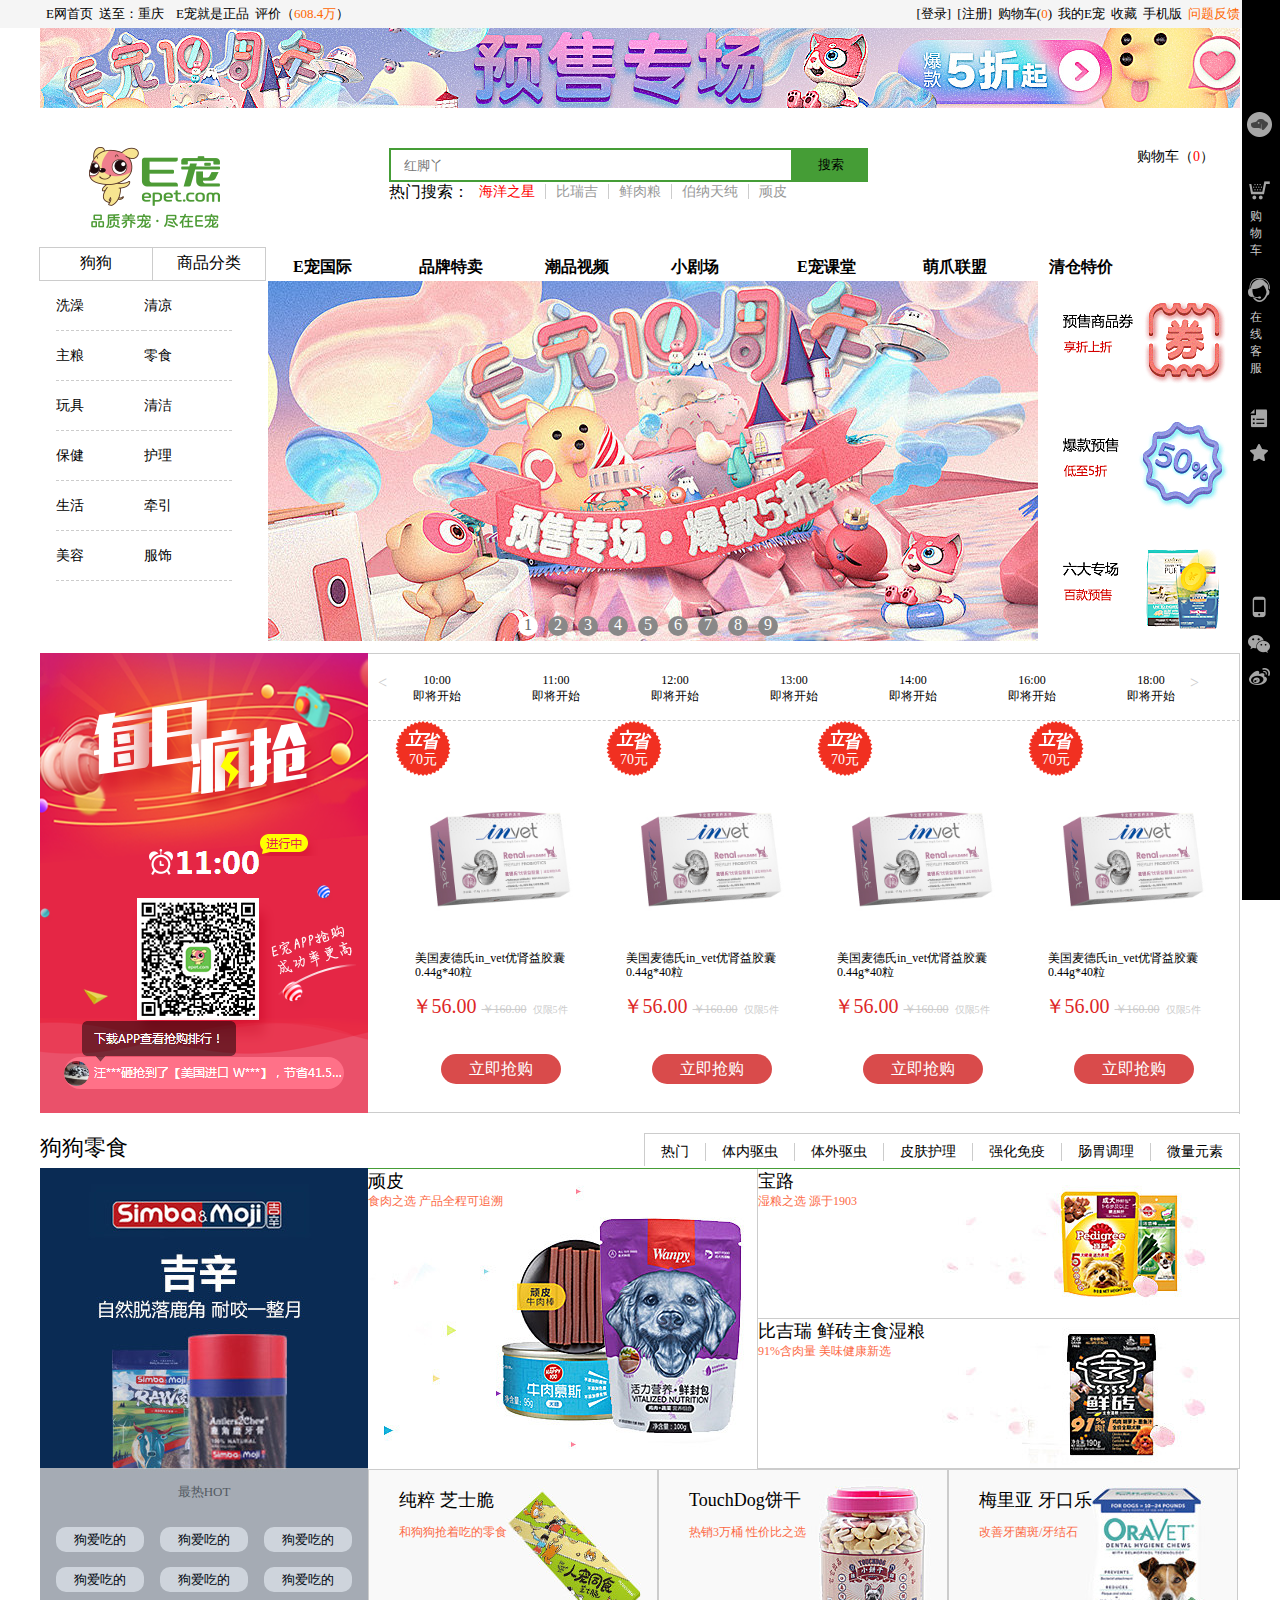
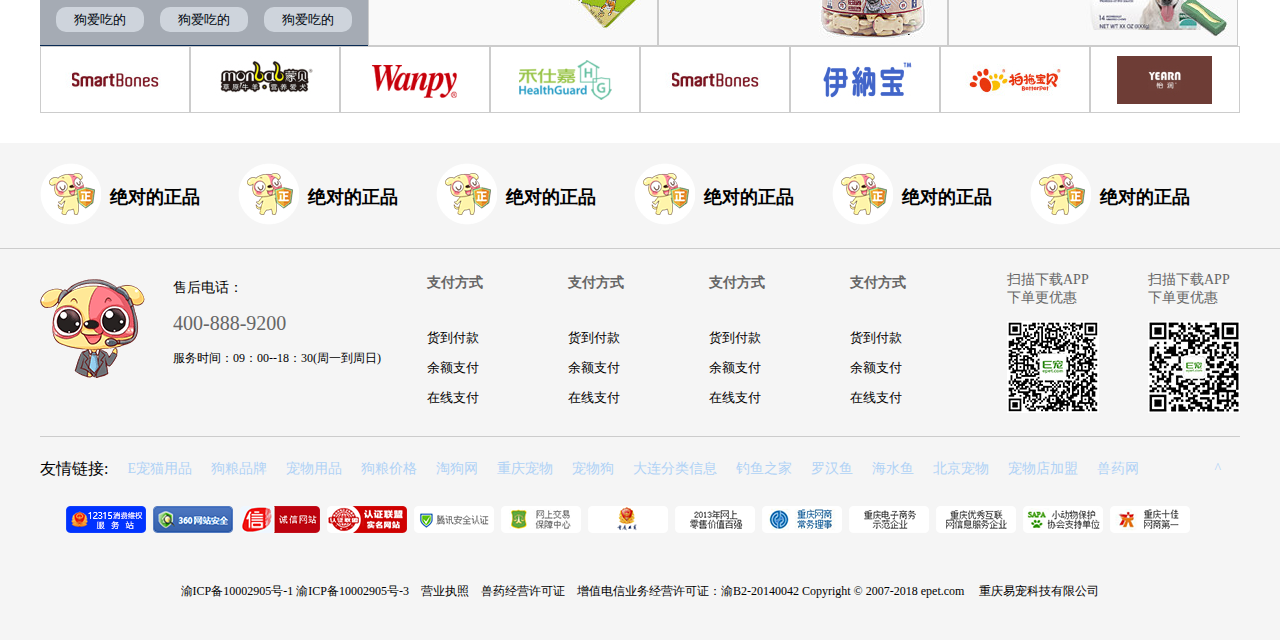
==== commit 819c90a9: "第二次修改" ====
--- a/index.html
+++ b/index.html
@@ -144,7 +144,7 @@
                 </ul>
             </div>
 
-            <a href="./html/cart.html" id="car" class="fr"><img src="images/shop-cart.png" alt="">购物车（<span>0</span>）</a>
+            <a href="./html/cart.html" id="car" class="fr"><img src="images/shop-cart." alt="">购物车（<span>0</span>）</a>
 
         </div>
 
--- a/css/index.css
+++ b/css/index.css
@@ -400,7 +400,7 @@
     #side_bar {
         width: 38px;
         height: 100%;
-        position: absolute;
+        position: fixed;
         top: 0;
         right: 0;
         background: #000000;
@@ -1014,7 +1014,7 @@
         .right_bar .rb_top{
             width: 872px;
             height: 300px;
-            background: rgb(56, 122, 160);
+            /* background: rgb(56, 122, 160); */
         }
 
         .right_bar .rb_top .rbt_left{
@@ -1027,19 +1027,22 @@
         .right_bar .rb_top .rbt_right{
             width: 482px;
             height: 300px;
-            background:#0c4944;
+            /* background:#0c4944; */
         }
 
         .right_bar .rb_top .rbt_right .rbtr_top{
             width: 482px;
             height: 150px;
-            border-bottom: 1px solid #ccc;
+            border: 1px solid #ccc;
+            border-width: 0px 1px 1px 0;
             background:url('../images/r2.jpg') no-repeat;
         }
 
         .right_bar .rb_top .rbt_right .rbtr_bottom{
             width: 482px;
             height: 150px;
+            border:1px solid #ccc;
+            border-width: 0px 1px 1px 0;            
             background:url('../images/r3.jpg')no-repeat;
         }
 
@@ -1081,7 +1084,7 @@
         #goods .brand{
             width: 1200px;
             height: 65px;
-            background:rgb(18, 116, 119);
+            /* background:rgb(18, 116, 119); */
         }
 
         #goods .brand div{
@@ -1089,7 +1092,7 @@
             height: 67px;
             float: left;
             border:1px solid #ccc;
-            background: rgb(23, 124, 90);
+            /* background: rgb(23, 124, 90); */
             text-align: center;
             /* vertical-align: center; */
         }
